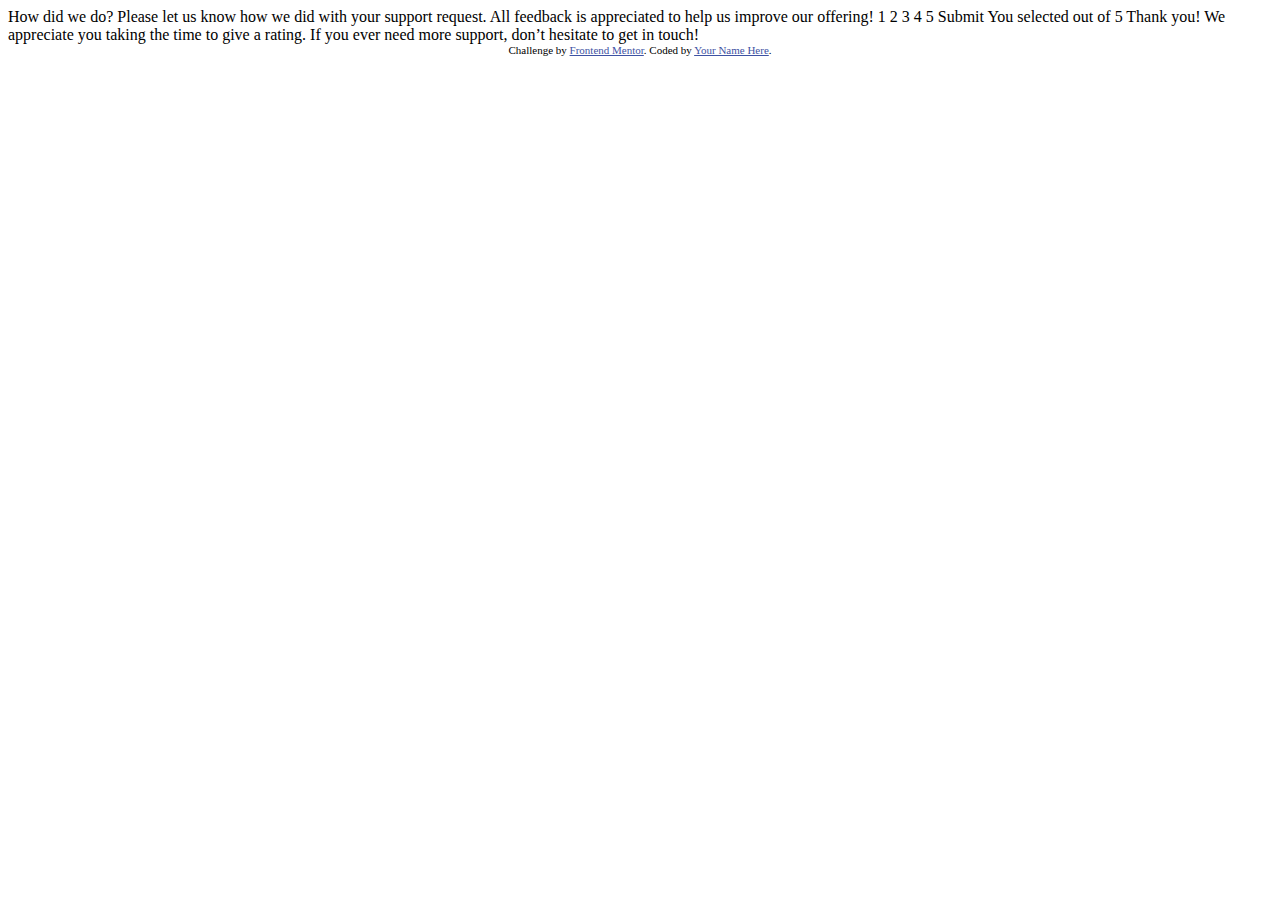
==== index.html @ 08fdea38 "first-commit" ====
<!DOCTYPE html>
<html lang="en">
<head>
  <meta charset="UTF-8">
  <meta name="viewport" content="width=device-width, initial-scale=1.0"> <!-- displays site properly based on user's device -->

  <link rel="icon" type="image/png" sizes="32x32" href="./images/favicon-32x32.png">
  
  <title>Frontend Mentor | Interactive rating component</title>

  <!-- Feel free to remove these styles or customise in your own stylesheet 👍 -->
  <style>
    .attribution { font-size: 11px; text-align: center; }
    .attribution a { color: hsl(228, 45%, 44%); }
  </style>
</head>
<body>

  <!-- Rating state start -->

  How did we do?

  Please let us know how we did with your support request. All feedback is appreciated 
  to help us improve our offering!

  1 2 3 4 5

  Submit

  <!-- Rating state end -->

  <!-- Thank you state start -->

  You selected <!-- Add rating here --> out of 5

  Thank you!

  We appreciate you taking the time to give a rating. If you ever need more support, 
  don’t hesitate to get in touch!

  <!-- Thank you state end -->

  
  <div class="attribution">
    Challenge by <a href="https://www.frontendmentor.io?ref=challenge" target="_blank">Frontend Mentor</a>. 
    Coded by <a href="#">Your Name Here</a>.
  </div>
</body>
</html>
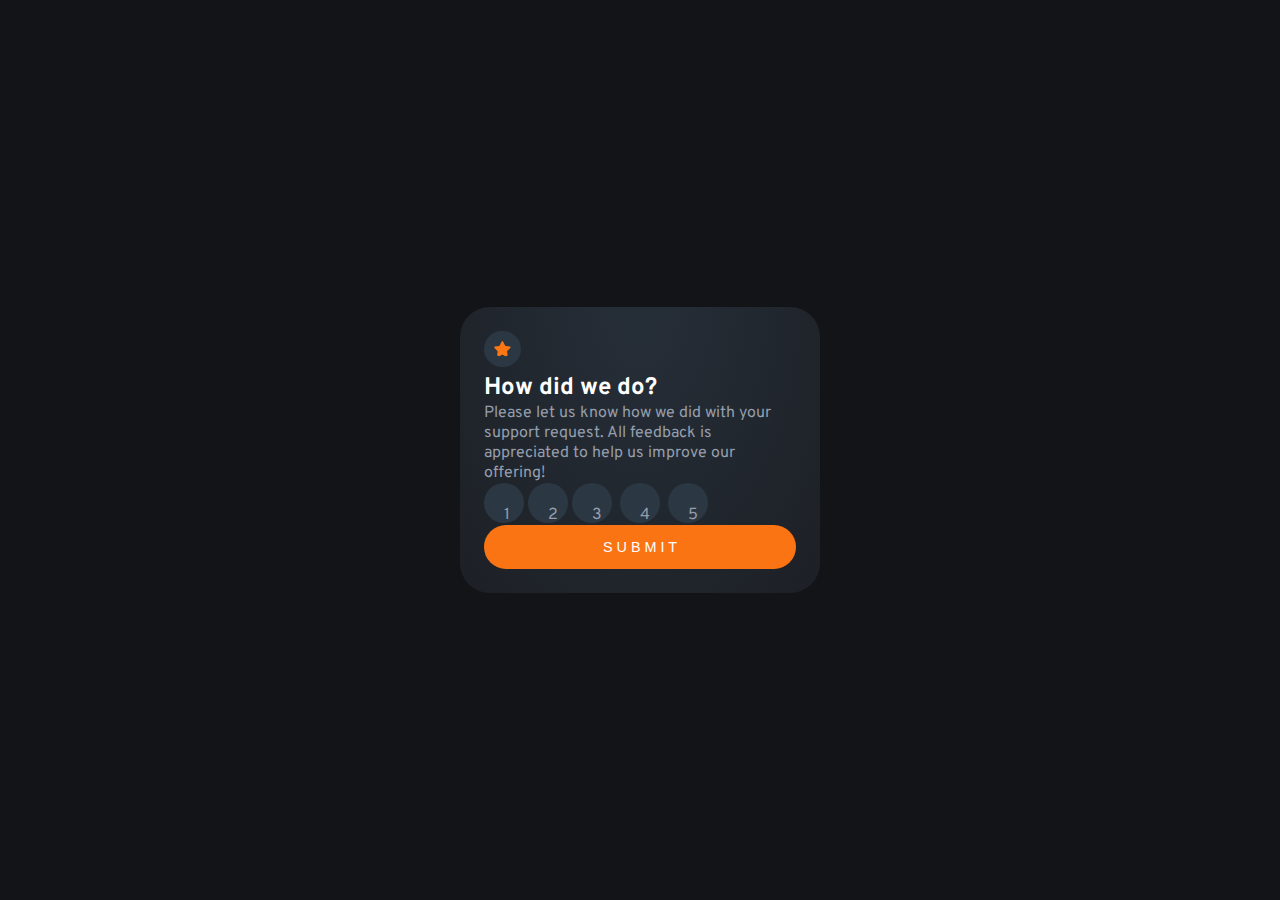
==== commit d1f36964: "Radio button hidden, made button with label" ====
--- a/index.html
+++ b/index.html
@@ -1,49 +1,51 @@
 <!DOCTYPE html>
 <html lang="en">
-<head>
-  <meta charset="UTF-8">
-  <meta name="viewport" content="width=device-width, initial-scale=1.0"> <!-- displays site properly based on user's device -->
+  <head>
+    <meta charset="UTF-8" />
+    <meta name="viewport" content="width=device-width, initial-scale=1.0" />
+    <!-- displays site properly based on user's device -->
+    <link rel="stylesheet" href="styles.css" />
+    <link
+      rel="icon"
+      type="image/png"
+      sizes="32x32"
+      href="./images/favicon-32x32.png"
+    />
 
-  <link rel="icon" type="image/png" sizes="32x32" href="./images/favicon-32x32.png">
-  
-  <title>Frontend Mentor | Interactive rating component</title>
+    <title>Frontend Mentor | Interactive rating component</title>
 
-  <!-- Feel free to remove these styles or customise in your own stylesheet 👍 -->
-  <style>
-    .attribution { font-size: 11px; text-align: center; }
-    .attribution a { color: hsl(228, 45%, 44%); }
-  </style>
-</head>
-<body>
+    <!-- Feel free to remove these styles or customise in your own stylesheet 👍 -->
+  </head>
+  <body>
+    <!-- Rating state start -->
+    <main>
+      <img src="images/icon-star.svg" />
+      <h1>How did we do?</h1>
+      <p>
+        Please let us know how we did with your support request. All feedback is
+        appreciated to help us improve our offering!
+      </p>
+      <div class="rating-section">
+        <input type="radio" name="radio" class="rating-btn" id="one" /><label
+          for="one"
+          >1</label
+        >
+        <input type="radio" name="radio" class="rating-btn" id="two" /><label
+          for="two"
+          >2</label
+        >
+        <input type="radio" name="radio" class="rating-btn" id="three" /><label
+          for="three"
+          >3</label
+        >
+        <input type="radio" name="radio" class="rating-btn" id="four" />
+        <label for="four">4</label>
+        <input type="radio" name="radio" class="rating-btn" id="five" />
+        <label for="five">5</label>
+      </div>
 
-  <!-- Rating state start -->
-
-  How did we do?
-
-  Please let us know how we did with your support request. All feedback is appreciated 
-  to help us improve our offering!
-
-  1 2 3 4 5
-
-  Submit
-
-  <!-- Rating state end -->
-
-  <!-- Thank you state start -->
-
-  You selected <!-- Add rating here --> out of 5
-
-  Thank you!
-
-  We appreciate you taking the time to give a rating. If you ever need more support, 
-  don’t hesitate to get in touch!
-
-  <!-- Thank you state end -->
-
-  
-  <div class="attribution">
-    Challenge by <a href="https://www.frontendmentor.io?ref=challenge" target="_blank">Frontend Mentor</a>. 
-    Coded by <a href="#">Your Name Here</a>.
-  </div>
-</body>
-</html>+      <button class="submit-btn">S U B M I T</button>
+    </main>
+    <!-- Rating state end -->
+  </body>
+</html>
--- a/styles.css
+++ b/styles.css
@@ -0,0 +1,92 @@
+@import url("https://fonts.googleapis.com/css2?family=Overpass:wght@400;700&display=swap");
+
+body {
+  background-color: hsl(216, 12%, 8%);
+  box-sizing: border-box;
+  color: hsl(217, 12%, 63%);
+  font-family: "Overpass", sans-serif;
+  font-weight: 400;
+  min-height: 100vh;
+  display: flex;
+  align-items: center;
+  justify-content: center;
+  overflow: hidden;
+}
+
+*,
+*::after,
+*::before {
+  box-sizing: inherit;
+  margin: 0;
+  padding: 0;
+}
+
+main {
+  background: radial-gradient(
+    ellipse at top,
+
+    hsl(213, 19%, 18%) 10%,
+    hsl(218, 13%, 13%)
+  );
+  max-width: 360px;
+  padding: 1.5em;
+  border-radius: 30px;
+}
+
+h1 {
+  color: #fff;
+  font-size: 1.5em;
+  font-weight: 700;
+}
+
+img {
+  background-color: hsl(213, 21%, 22%);
+  padding: 10px;
+  border-radius: 100%;
+}
+
+/* RATING SECTION */
+
+.rating-section {
+  position: relative;
+}
+
+input {
+  -webkit-appearance: none;
+  -moz-appearance: none;
+  appearance: none;
+}
+
+label {
+  width: 20px;
+  height: 20px;
+  background-color: hsl(213, 21%, 22%);
+  padding: 20px;
+  display: inline-block;
+  text-align: center;
+  line-height: 150%;
+  border-radius: 100%;
+}
+
+label:hover {
+  background-color: hsl(25, 97%, 53%);
+}
+
+input:checked + label {
+  background-color: hsl(217, 12%, 63%);
+  color: hsl(213, 19%, 18%);
+}
+
+/* SUBMIT BUTTON */
+
+.submit-btn {
+  display: block;
+  width: 100%;
+  font-size: 0.9em;
+  font-weight: 400;
+  background-color: hsl(25, 97%, 53%);
+  color: #fff;
+  border: none;
+  padding: 1em;
+  border-radius: 999px;
+}
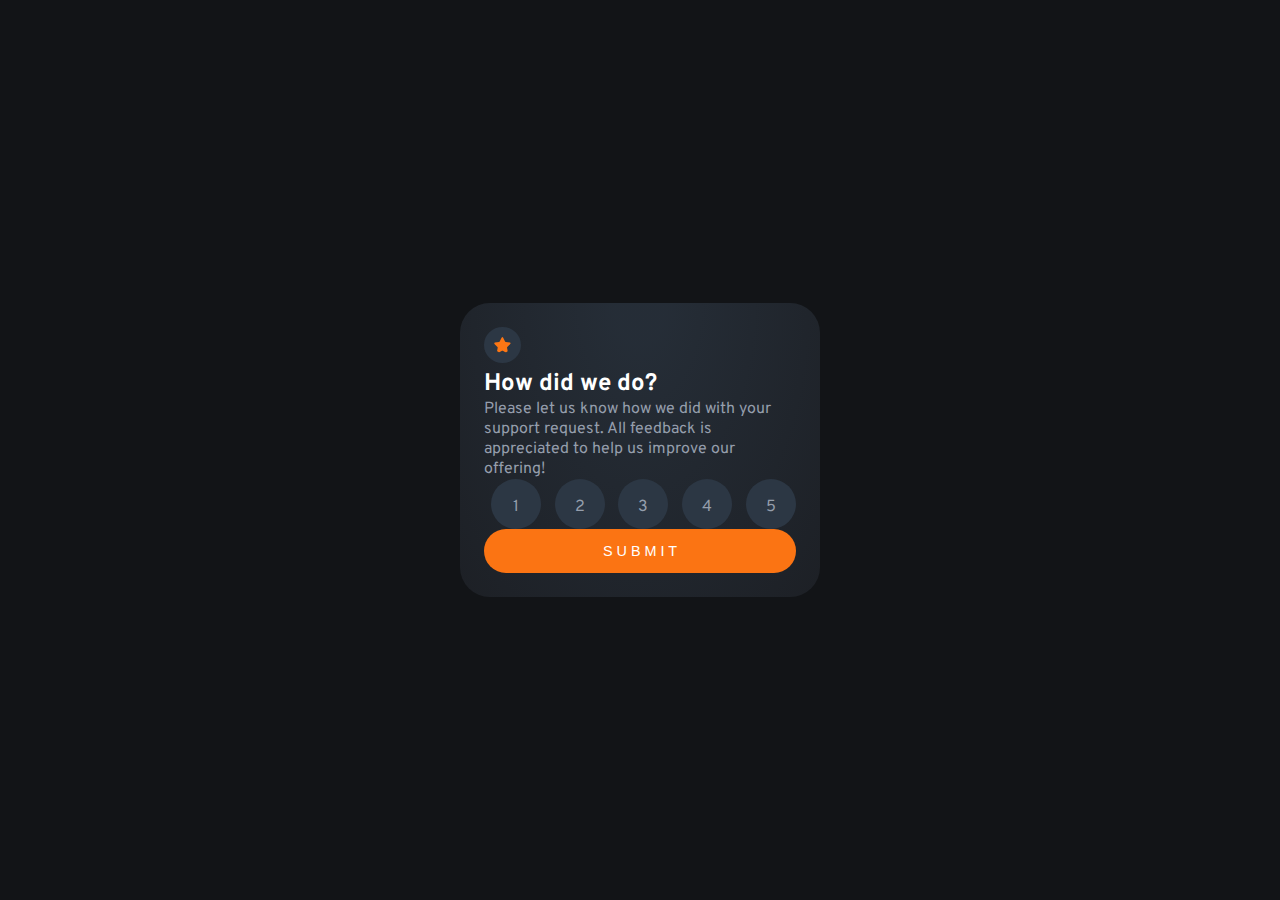
==== commit ec64ebbb: "centerAligned label remvd pading incrsd lineHeight" ====
--- a/index.html
+++ b/index.html
@@ -13,36 +13,36 @@
     />
 
     <title>Frontend Mentor | Interactive rating component</title>
-
-    <!-- Feel free to remove these styles or customise in your own stylesheet 👍 -->
   </head>
   <body>
     <!-- Rating state start -->
     <main>
       <img src="images/icon-star.svg" />
+
       <h1>How did we do?</h1>
+
       <p>
         Please let us know how we did with your support request. All feedback is
         appreciated to help us improve our offering!
       </p>
-      <div class="rating-section">
-        <input type="radio" name="radio" class="rating-btn" id="one" /><label
-          for="one"
-          >1</label
-        >
-        <input type="radio" name="radio" class="rating-btn" id="two" /><label
-          for="two"
-          >2</label
-        >
-        <input type="radio" name="radio" class="rating-btn" id="three" /><label
-          for="three"
-          >3</label
-        >
+
+      <!-- Rating Circles  -->
+      <form class="rating-section">
+        <input type="radio" name="radio" class="rating-btn" id="one" />
+        <label for="one">1</label>
+
+        <input type="radio" name="radio" class="rating-btn" id="two" />
+        <label for="two">2</label>
+
+        <input type="radio" name="radio" class="rating-btn" id="three" />
+        <label for="three">3</label>
+
         <input type="radio" name="radio" class="rating-btn" id="four" />
         <label for="four">4</label>
+
         <input type="radio" name="radio" class="rating-btn" id="five" />
         <label for="five">5</label>
-      </div>
+      </form>
 
       <button class="submit-btn">S U B M I T</button>
     </main>
--- a/styles.css
+++ b/styles.css
@@ -49,6 +49,8 @@
 
 .rating-section {
   position: relative;
+  display: flex;
+  justify-content: space-between;
 }
 
 input {
@@ -58,13 +60,12 @@
 }
 
 label {
-  width: 20px;
-  height: 20px;
+  width: 50px;
+  height: 50px;
   background-color: hsl(213, 21%, 22%);
-  padding: 20px;
   display: inline-block;
   text-align: center;
-  line-height: 150%;
+  line-height: 350%;
   border-radius: 100%;
 }
 
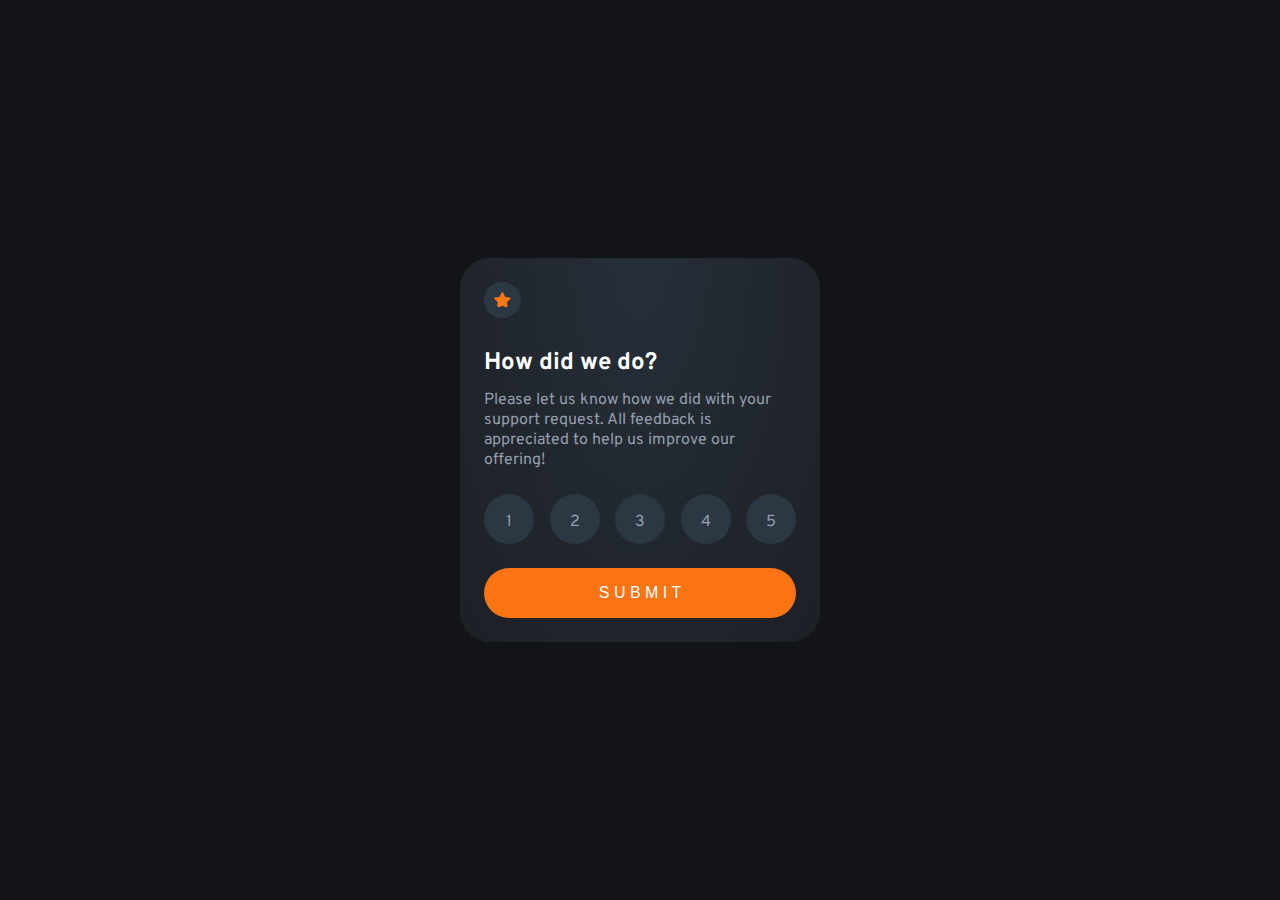
==== commit 99bef3b6: "added JS functionality and media queries" ====
--- a/index.html
+++ b/index.html
@@ -17,35 +17,54 @@
   <body>
     <!-- Rating state start -->
     <main>
-      <img src="images/icon-star.svg" />
+      <section class="rating-section">
+        <img class="star-image" src="images/icon-star.svg" alt="star-icon" />
 
-      <h1>How did we do?</h1>
+        <h1>How did we do?</h1>
 
-      <p>
-        Please let us know how we did with your support request. All feedback is
-        appreciated to help us improve our offering!
-      </p>
+        <p>
+          Please let us know how we did with your support request. All feedback
+          is appreciated to help us improve our offering!
+        </p>
 
-      <!-- Rating Circles  -->
-      <form class="rating-section">
-        <input type="radio" name="radio" class="rating-btn" id="one" />
-        <label for="one">1</label>
+        <!-- Rating Circles  -->
+        <form class="stars-section">
+          <input type="radio" name="radio" class="rating-btn" id="1" />
+          <label for="1">1</label>
 
-        <input type="radio" name="radio" class="rating-btn" id="two" />
-        <label for="two">2</label>
+          <input type="radio" name="radio" class="rating-btn" id="2" />
+          <label for="2">2</label>
 
-        <input type="radio" name="radio" class="rating-btn" id="three" />
-        <label for="three">3</label>
+          <input type="radio" name="radio" class="rating-btn" id="3" />
+          <label for="3">3</label>
 
-        <input type="radio" name="radio" class="rating-btn" id="four" />
-        <label for="four">4</label>
+          <input type="radio" name="radio" class="rating-btn" id="4" />
+          <label for="4">4</label>
 
-        <input type="radio" name="radio" class="rating-btn" id="five" />
-        <label for="five">5</label>
-      </form>
+          <input type="radio" name="radio" class="rating-btn" id="5" />
+          <label for="5">5</label>
+        </form>
 
-      <button class="submit-btn">S U B M I T</button>
+        <button class="submit-btn">S U B M I T</button>
+      </section>
+      <section class="thankyou-section hidden">
+        <img
+          src="images/illustration-thank-you.svg"
+          class="thankyou-image"
+          alt="thankyou-illustration"
+        />
+
+        <p class="rating-text">
+          You selected <span id="rating-value">0</span> out of 5 stars
+        </p>
+        <h1>Thank you!</h1>
+        <p>
+          We appreciate you taking the time to give a rating. If you ever need
+          more support, don’t hesitate to get in touch!
+        </p>
+      </section>
     </main>
     <!-- Rating state end -->
+    <script src="/index.js"></script>
   </body>
 </html>
--- a/styles.css
+++ b/styles.css
@@ -21,7 +21,23 @@
   padding: 0;
 }
 
-main {
+.hidden {
+  display: none;
+}
+
+h1 {
+  color: #fff;
+  font-size: 1.5em;
+  font-weight: 700;
+  margin-bottom: 0.5em;
+}
+
+p {
+  margin-bottom: 1.5em;
+}
+
+.rating-section,
+.thankyou-section {
   background: radial-gradient(
     ellipse at top,
 
@@ -33,30 +49,27 @@
   border-radius: 30px;
 }
 
-h1 {
-  color: #fff;
-  font-size: 1.5em;
-  font-weight: 700;
-}
+/* RATING SECTION */
 
-img {
+.star-image {
   background-color: hsl(213, 21%, 22%);
   padding: 10px;
   border-radius: 100%;
+  margin-bottom: 1.5em;
 }
 
-/* RATING SECTION */
-
-.rating-section {
+.stars-section {
   position: relative;
   display: flex;
   justify-content: space-between;
+  margin-bottom: 1.5em;
 }
 
 input {
   -webkit-appearance: none;
   -moz-appearance: none;
   appearance: none;
+  display: none;
 }
 
 label {
@@ -71,19 +84,25 @@
 
 label:hover {
   background-color: hsl(25, 97%, 53%);
+  cursor: pointer;
 }
 
-input:checked + label {
+input:checked + label,
+input:focus + label {
   background-color: hsl(217, 12%, 63%);
   color: hsl(213, 19%, 18%);
 }
 
 /* SUBMIT BUTTON */
 
+#submit-btn-link {
+  text-decoration: none;
+}
+
 .submit-btn {
   display: block;
   width: 100%;
-  font-size: 0.9em;
+  font-size: 1em;
   font-weight: 400;
   background-color: hsl(25, 97%, 53%);
   color: #fff;
@@ -91,3 +110,51 @@
   padding: 1em;
   border-radius: 999px;
 }
+
+.submit-btn:hover,
+.submit-btn:focus {
+  background-color: hsl(0, 0%, 100%);
+  color: hsl(25, 97%, 53%);
+  cursor: pointer;
+}
+
+/* THANK YOU STATE CSS */
+
+.thankyou-section {
+  text-align: center;
+}
+
+.thankyou-image {
+  margin-bottom: 1.5em;
+}
+
+.rating-text {
+  display: inline-block;
+  padding: 8px 12px;
+  color: hsl(25, 97%, 53%);
+  background-color: hsl(213, 21%, 22%);
+  width: max-content;
+  border-radius: 999px;
+}
+
+/* Media Queries */
+
+@media (max-width: 376px) {
+  body {
+    width: 100vw;
+    display: flex;
+    align-items: center;
+    justify-content: center;
+  }
+  main {
+    width: 80%;
+  }
+  section {
+    max-width: 100%;
+  }
+  label {
+    width: 40px;
+    height: 40px;
+    line-height: 280%;
+  }
+}
